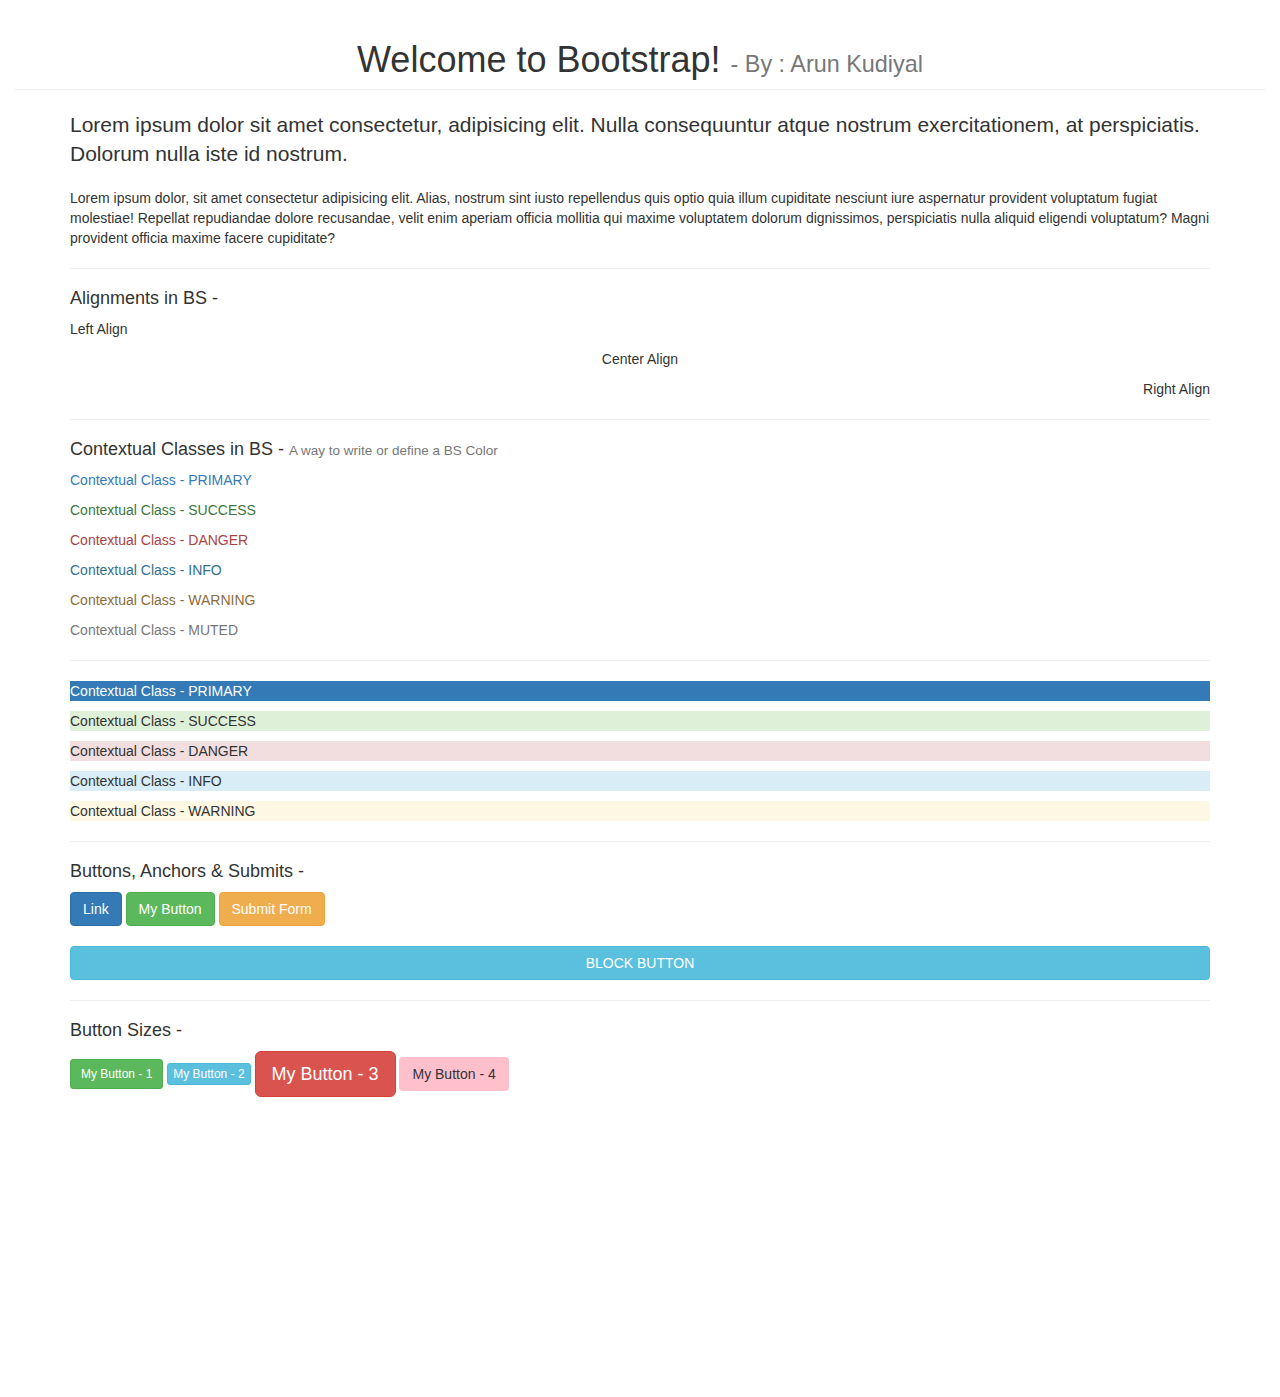
==== Bootstrap/index.html @ 6773e2a3 "Intro to BS - containers, contectual classes, buttons & button-sizes" ====
<!DOCTYPE html>
<html lang="en">
    <head>
        <meta charset="UTF-8">
        <meta http-equiv="X-UA-Compatible" content="IE=edge">
        <meta name="viewport" content="width=device-width, initial-scale=1.0">

        <!-- Way - 1: Download and include CSS usink <link /> -->
        <!-- <link rel="stylesheet" href="./bootstrap-3.3.7-dist/css/bootstrap.min.css"> -->

        <!-- Way - 2: Using Bootstrap CDN (Content Delivery Network) -->
        <link rel="stylesheet" href="https://cdn.jsdelivr.net/npm/bootstrap@3.3.7/dist/css/bootstrap.min.css" integrity="sha384-BVYiiSIFeK1dGmJRAkycuHAHRg32OmUcww7on3RYdg4Va+PmSTsz/K68vbdEjh4u" crossorigin="anonymous">
        <title>My BS Document</title>
    </head>
    <body>
        <!-- BS is styling framework which gives you a pre-written CSS (bootstrap.min.css), which can be included in you HTML document -->

        <!-- 1. Containisation -> 1. container  2. container-fluid -->
        <div class="container-fluid">
            <h1 class="page-header text-center">Welcome to Bootstrap! <small> - By : Arun Kudiyal</small> </h1>
        </div>
        
        <div class="container">
            <p class="lead">Lorem ipsum dolor sit amet consectetur, adipisicing elit. Nulla consequuntur atque nostrum exercitationem, at perspiciatis. Dolorum nulla iste id nostrum.</p>

            <p>Lorem ipsum dolor, sit amet consectetur adipisicing elit. Alias, nostrum sint iusto repellendus quis optio quia illum cupiditate nesciunt iure aspernatur provident voluptatum fugiat molestiae! Repellat repudiandae dolore recusandae, velit enim aperiam officia mollitia qui maxime voluptatem dolorum dignissimos, perspiciatis nulla aliquid eligendi voluptatum? Magni provident officia maxime facere cupiditate?</p>

            <hr />

            <h4>Alignments in BS - </h4>
            <p class="text-left">Left Align</p>
            <p class="text-center">Center Align</p>
            <p class="text-right">Right Align</p>

            <hr />

            <h4>Contextual Classes in BS - <small>A way to write or define a BS Color</small> </h4>
            <p class="text-primary">Contextual Class - PRIMARY</p>
            <p class="text-success">Contextual Class - SUCCESS</p>
            <p class="text-danger">Contextual Class - DANGER</p>
            <p class="text-info">Contextual Class - INFO</p>
            <p class="text-warning">Contextual Class - WARNING</p>
            <p class="text-muted">Contextual Class - MUTED</p>
            <hr />

            <p class="bg-primary">Contextual Class - PRIMARY</p>
            <p class="bg-success">Contextual Class - SUCCESS</p>
            <p class="bg-danger">Contextual Class - DANGER</p>
            <p class="bg-info">Contextual Class - INFO</p>
            <p class="bg-warning">Contextual Class - WARNING</p>
            <!-- NOT FOR BG - <p class="bg-muted">Contextual Class - MUTED</p> -->
            <hr />

            <h4>Buttons, Anchors & Submits - </h4>
            <a class="btn btn-primary" href="#">Link</a>
            <button class="btn btn-success">My Button</button>
            <input class="btn btn-warning" type="submit" value="Submit Form"> <br /> <br />
            <button class="btn btn-block btn-info">BLOCK BUTTON</button>

            <hr />

            <h4>Button Sizes - </h4>
            <button class="btn btn-success btn-sm">My Button - 1</button>
            <button class="btn btn-info btn-xs">My Button - 2</button>
            <button class="btn btn-danger btn-lg">My Button - 3</button>
            <button class="btn" style="background-color: pink;">My Button - 4</button>

            <div style="height: 300px;"></div>
        </div>
    </body>
</html>
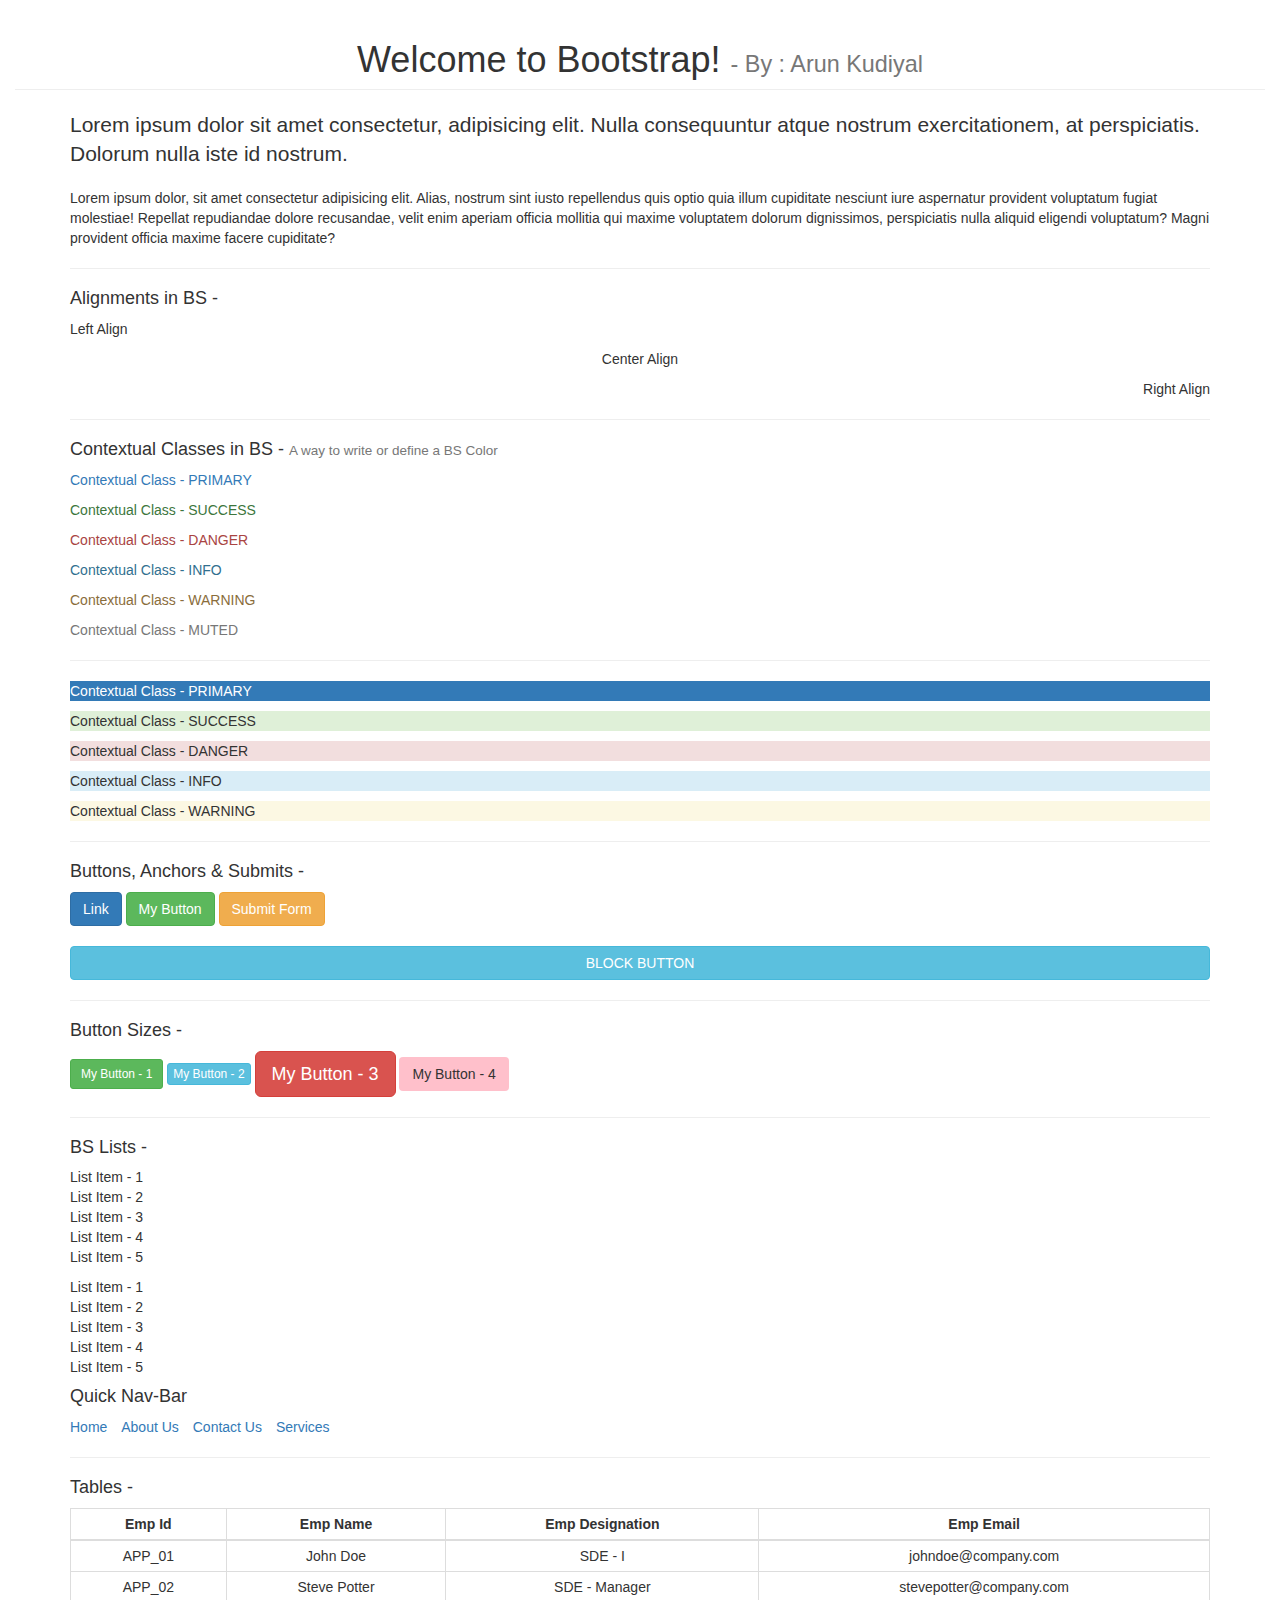
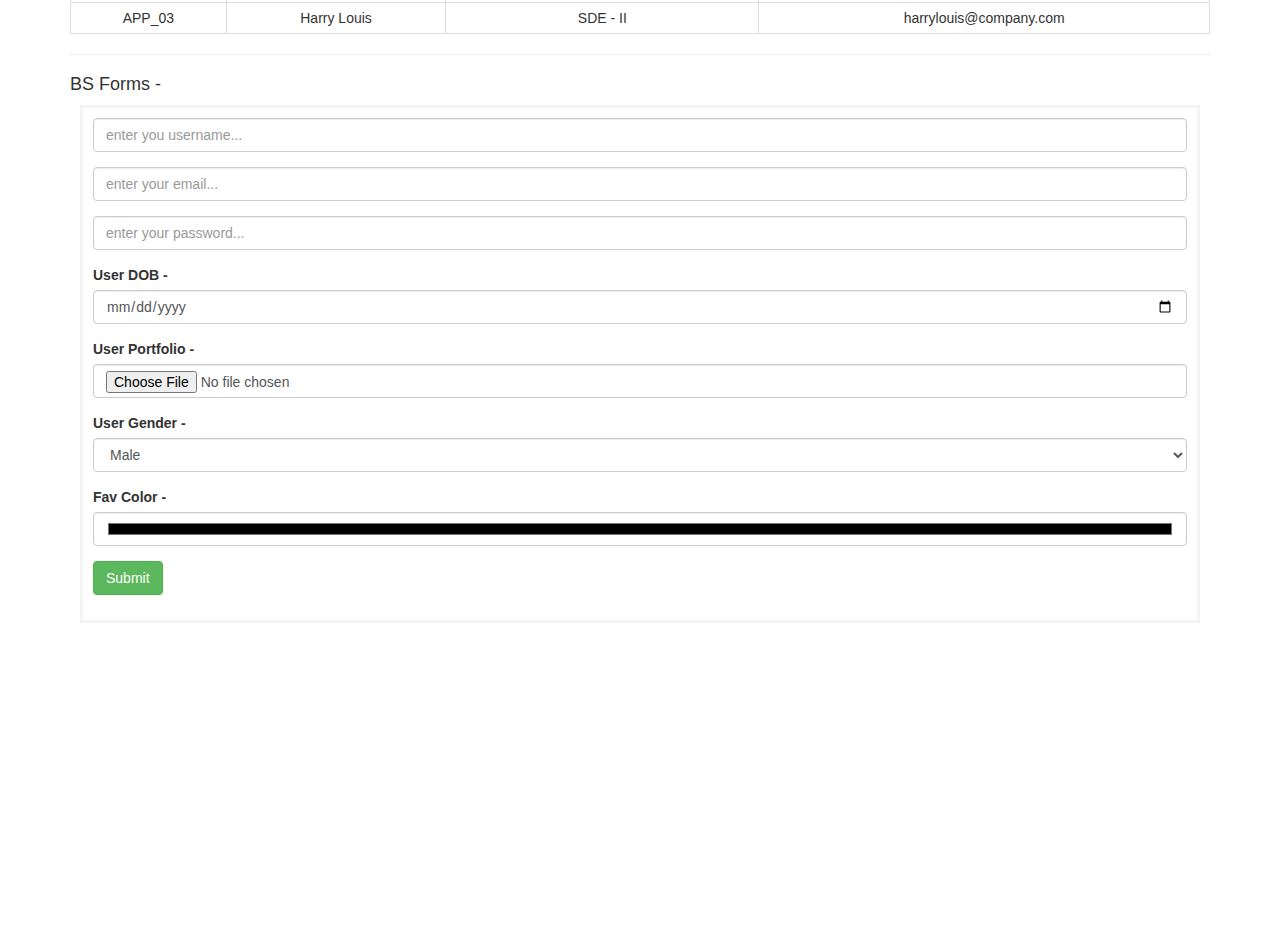
==== commit 9bda2280: "BS Lists, BS Forms & BS Tables" ====
--- a/Bootstrap/index.html
+++ b/Bootstrap/index.html
@@ -65,6 +65,126 @@
             <button class="btn btn-danger btn-lg">My Button - 3</button>
             <button class="btn" style="background-color: pink;">My Button - 4</button>
 
+            <hr />
+
+            <h4>BS Lists -</h4>
+            <ul class="list-unstyled">
+                <li>List Item - 1</li>
+                <li>List Item - 2</li>
+                <li>List Item - 3</li>
+                <li>List Item - 4</li>
+                <li>List Item - 5</li>
+            </ul>
+
+            <ol class="list-unstyled">
+                <li>List Item - 1</li>
+                <li>List Item - 2</li>
+                <li>List Item - 3</li>
+                <li>List Item - 4</li>
+                <li>List Item - 5</li>
+            </ol>
+
+            <h4>Quick Nav-Bar</h4>
+            <ul class="list-unstyled list-inline">
+                <li> <a href="#">Home</a> </li>
+                <li> <a href="#">About Us</a> </li>
+                <li> <a href="#">Contact Us</a> </li>
+                <li> <a href="#">Services</a> </li>
+            </ul>
+
+            <hr />
+
+            <h4>Tables -</h4>
+            <table class="table table-bordered table-condensed table-hover">
+                <!-- Table Heading -->
+                <thead>
+                    <!-- Table Head -->
+                    <th class="text-center">Emp Id</th>
+                    <th class="text-center">Emp Name</th>
+                    <th class="text-center">Emp Designation</th>
+                    <th class="text-center">Emp Email</th>
+                </thead>
+    
+                <!-- Table Body -->
+                <tbody>
+                    <!-- Row - 1 - Table Row -->
+                    <tr>
+                        <!-- Table Data -->
+                        <td class="text-center">APP_01</td>
+                        <td class="text-center">John Doe</td>
+                        <td class="text-center">SDE - I</td>
+                        <td class="text-center">johndoe@company.com</td>
+                    </tr>
+    
+                    <!-- Row - 2 - Table Row -->
+                    <tr>
+                        <!-- Table Data -->
+                        <td class="text-center">APP_02</td>
+                        <td class="text-center">Steve Potter</td>
+                        <td class="text-center">SDE - Manager</td>
+                        <td class="text-center">stevepotter@company.com</td>
+                    </tr>
+    
+                    <!-- Row - 2 - Table Row -->
+                    <tr>
+                        <!-- Table Data -->
+                        <td class="text-center">APP_03</td>
+                        <td class="text-center">Harry Louis</td>
+                        <td class="text-center">SDE - II</td>
+                        <td class="text-center">harrylouis@company.com</td>
+                    </tr>
+                </tbody>
+            </table>
+
+            <hr />
+
+            <h4>BS Forms - </h4>
+            <form style="border: 3px solid #f4f4f4; padding: 10px; margin: 10px;" >
+                <!-- Collect information / data from the user -->
+                <!-- <label>Username - </label> -->
+                <div class="form-group">
+                    <input class="form-control" id="name" name="user-name" type="text" placeholder="enter you username..." />
+                </div>
+    
+                <!-- <label>User Email - </label> -->
+                <div class="form-group">
+                    <input class="form-control" id="email" name="user-email" type="email" placeholder="enter your email..." />
+                </div>
+    
+                <!-- <label>User Password - </label> -->
+                <div class="form-group">
+                    <input class="form-control" id="password" name="user-password" type="password" placeholder="enter your password..." />
+                </div>
+    
+                <div class="form-group">
+                    <label>User DOB - </label>
+                    <input class="form-control" id="dob" name="user-dob" type="date" />
+                </div>
+    
+                <div class="form-group">
+                    <label>User Portfolio - </label>
+                    <input class="form-control" name="user-file" type="file" />
+                </div>
+    
+                <div class="form-group">
+                    <label>User Gender - </label>
+                    <select class="form-control" id="gender">
+                        <option>Male</option>
+                        <option>Female</option>
+                        <option>Other</option>
+                    </select>
+                </div>
+    
+                <div class="form-group">
+                    <label>Fav Color - </label>
+                    <input class="form-control" id="color" type="color" >
+                </div>
+
+                <div class="form-group">
+                    <input class="btn btn-success" id="submit-btn" type="submit" />
+                </div>
+            </form>
+
             <div style="height: 300px;"></div>
         </div>
     </body>
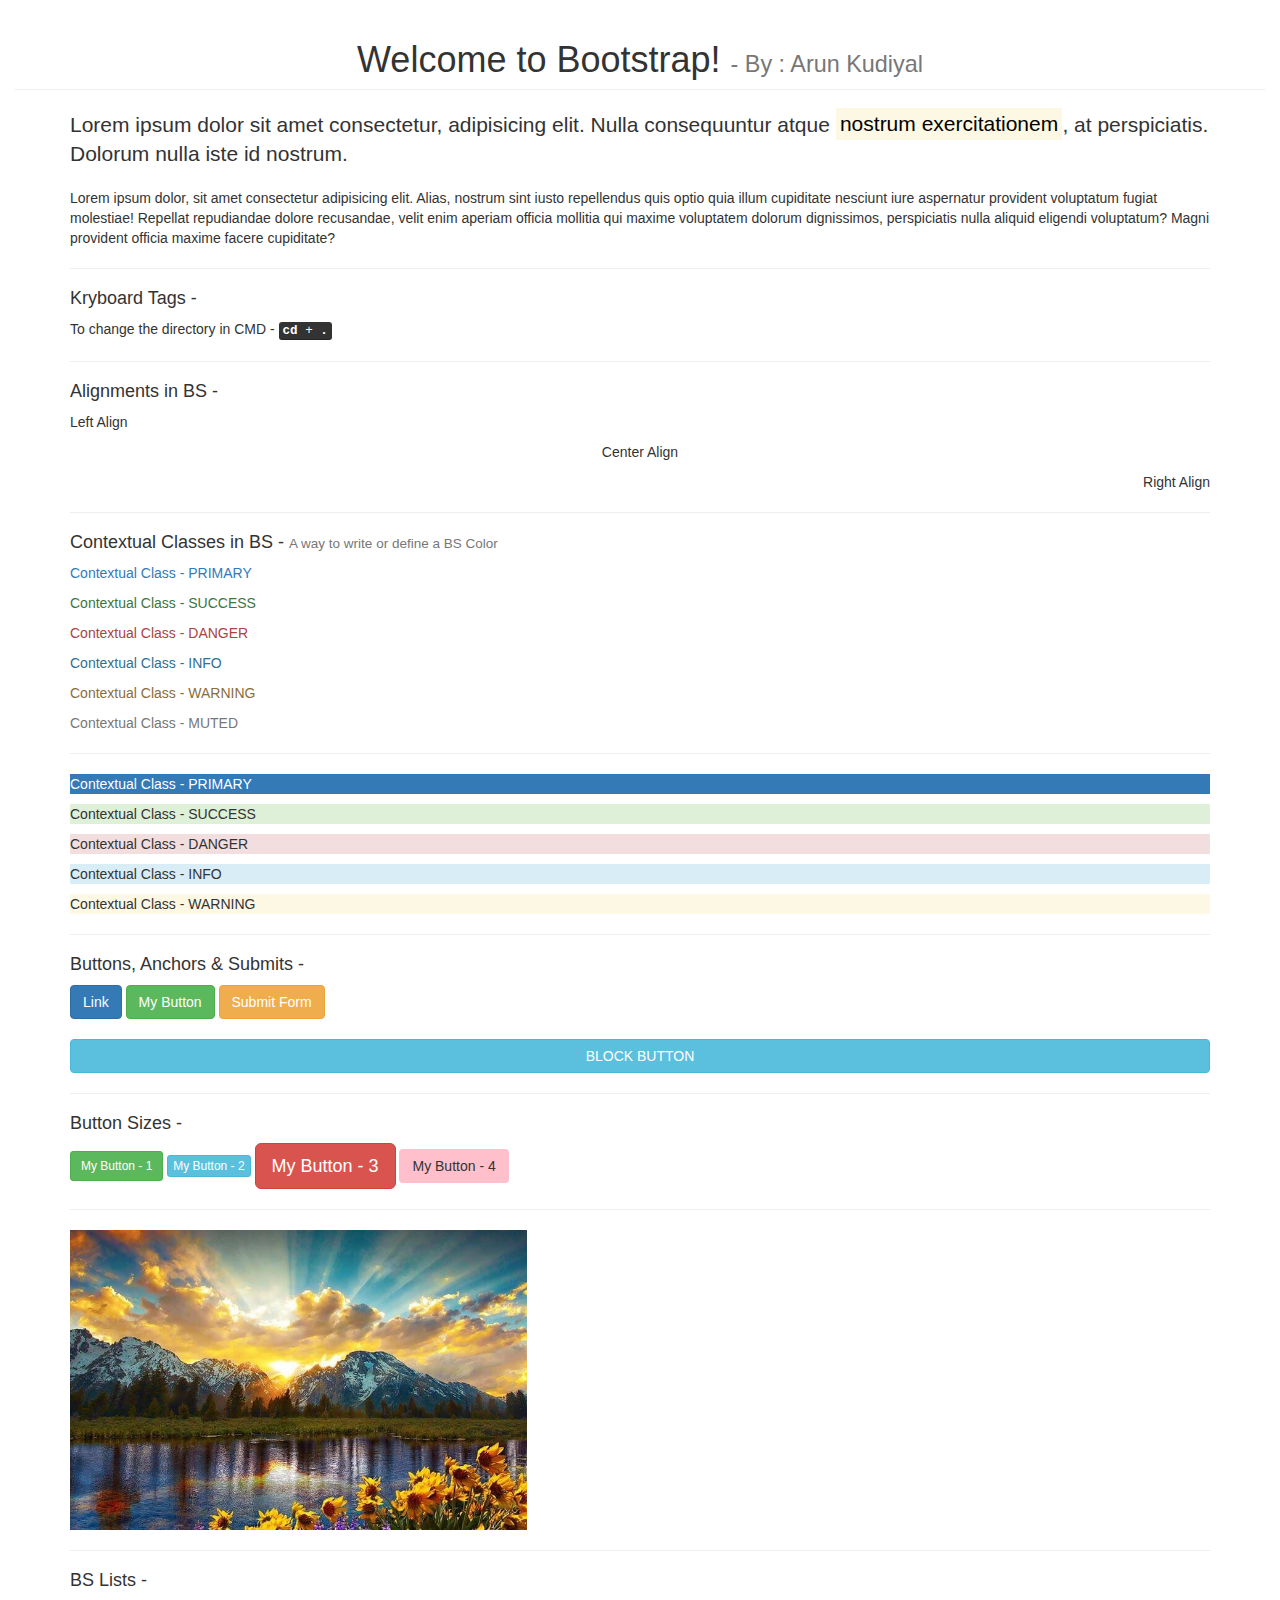
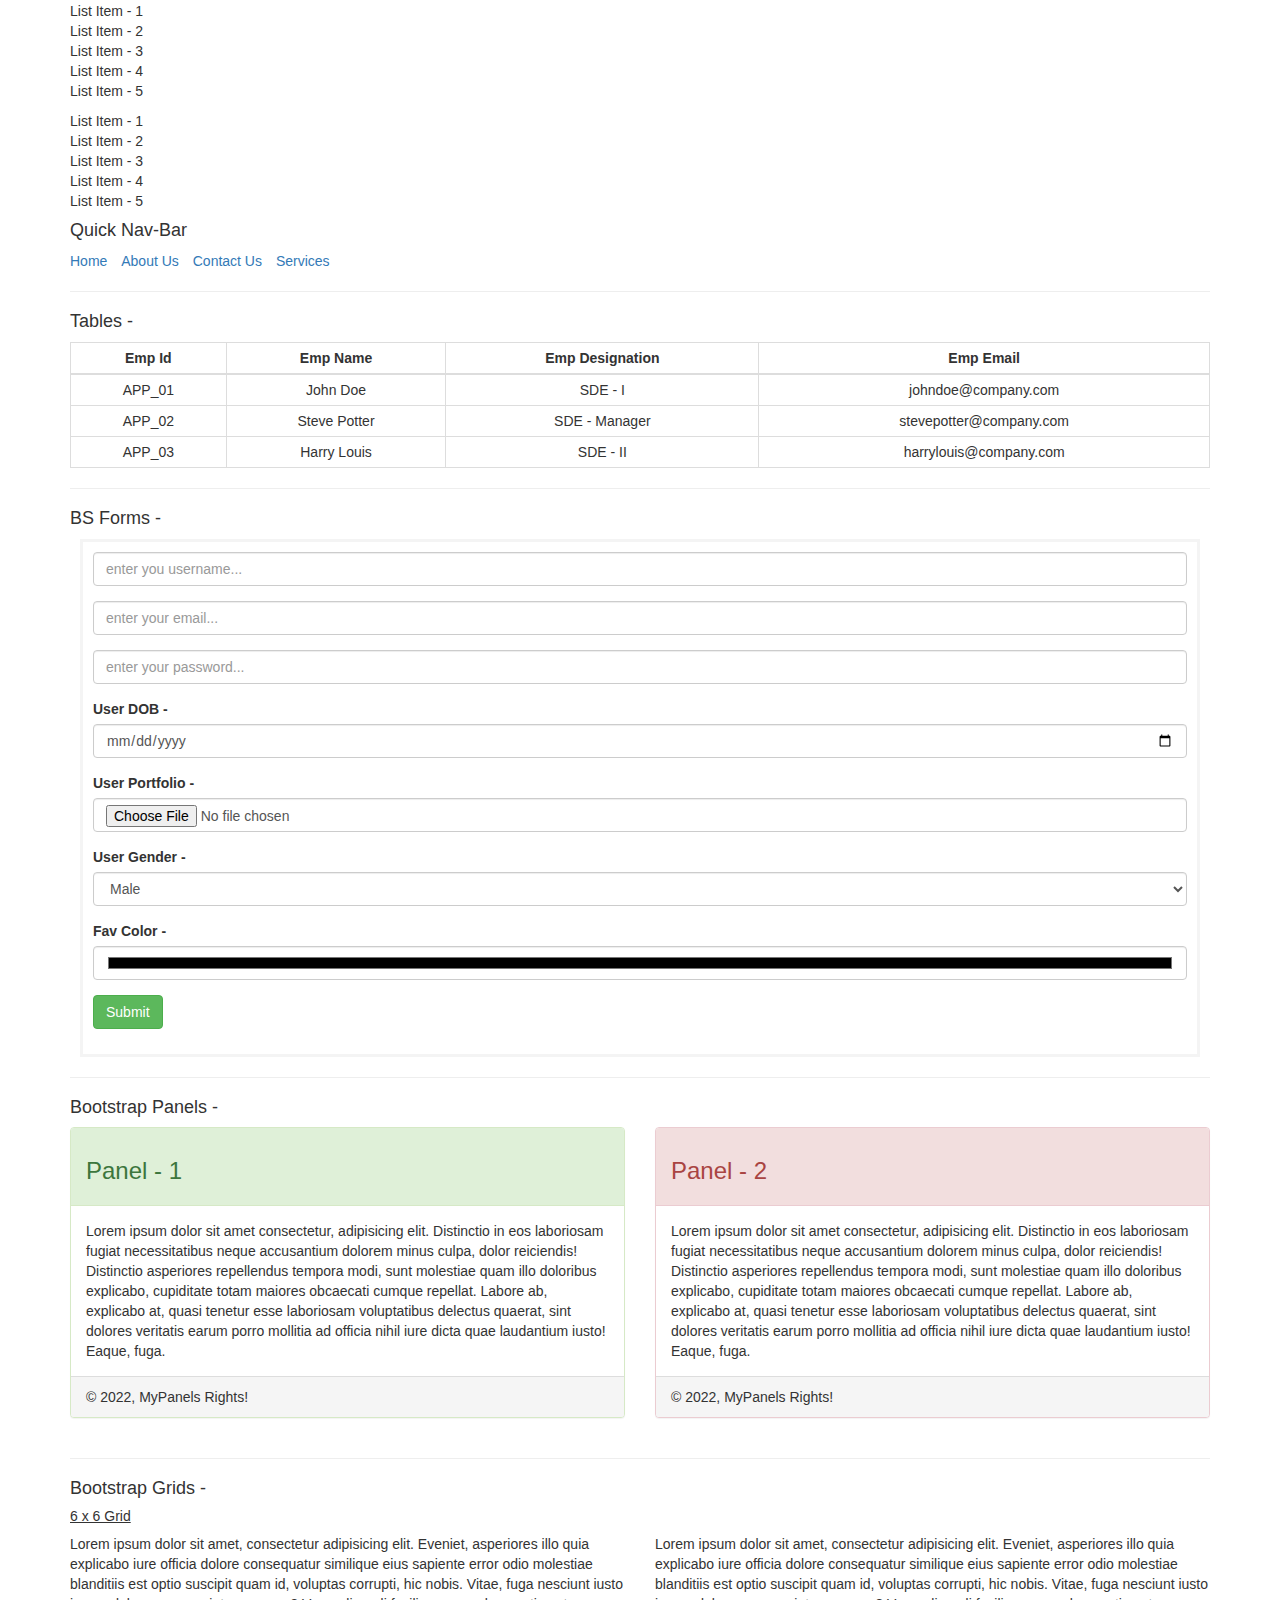
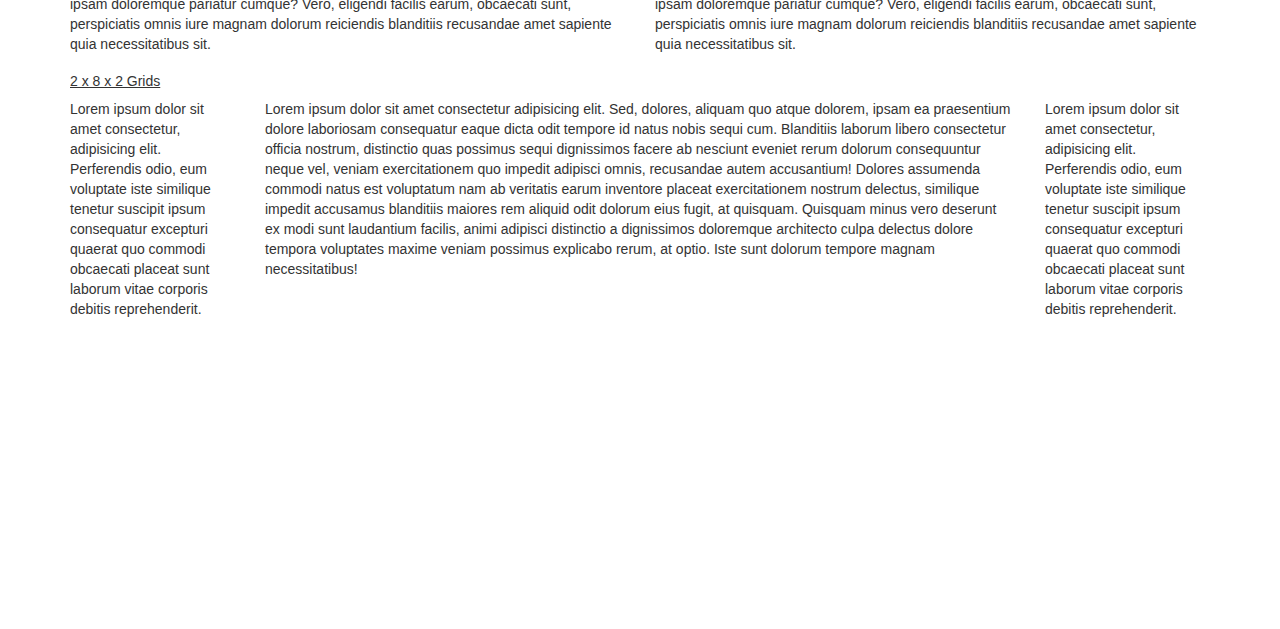
==== commit 26e23f08: "BS Panel & BS Grids + <mark> & <kbd>" ====
--- a/Bootstrap/index.html
+++ b/Bootstrap/index.html
@@ -10,6 +10,8 @@
 
         <!-- Way - 2: Using Bootstrap CDN (Content Delivery Network) -->
         <link rel="stylesheet" href="https://cdn.jsdelivr.net/npm/bootstrap@3.3.7/dist/css/bootstrap.min.css" integrity="sha384-BVYiiSIFeK1dGmJRAkycuHAHRg32OmUcww7on3RYdg4Va+PmSTsz/K68vbdEjh4u" crossorigin="anonymous">
+
+        <link rel="sty" />
         <title>My BS Document</title>
     </head>
     <body>
@@ -21,9 +23,13 @@
         </div>
         
         <div class="container">
-            <p class="lead">Lorem ipsum dolor sit amet consectetur, adipisicing elit. Nulla consequuntur atque nostrum exercitationem, at perspiciatis. Dolorum nulla iste id nostrum.</p>
+            <p class="lead">Lorem ipsum dolor sit amet consectetur, adipisicing elit. Nulla consequuntur atque <mark>nostrum exercitationem</mark>, at perspiciatis. Dolorum nulla iste id nostrum.</p>
 
             <p>Lorem ipsum dolor, sit amet consectetur adipisicing elit. Alias, nostrum sint iusto repellendus quis optio quia illum cupiditate nesciunt iure aspernatur provident voluptatum fugiat molestiae! Repellat repudiandae dolore recusandae, velit enim aperiam officia mollitia qui maxime voluptatem dolorum dignissimos, perspiciatis nulla aliquid eligendi voluptatum? Magni provident officia maxime facere cupiditate?</p>
+
+            <hr />
+            <h4>Kryboard Tags - </h4>
+            <p> To change the directory in CMD - <kbd><kbd>cd</kbd> + <kbd>.</kbd></kbd> </p>
 
             <hr />
 
@@ -64,6 +70,10 @@
             <button class="btn btn-info btn-xs">My Button - 2</button>
             <button class="btn btn-danger btn-lg">My Button - 3</button>
             <button class="btn" style="background-color: pink;">My Button - 4</button>
+
+            <hr />
+
+            <div style="height: 300px; width: 75%; background: url('../HTML/assets/images/my_image.jpg'); background-size: contain; background-repeat: no-repeat;" id="my-img-container"></div>
 
             <hr />
 
@@ -185,6 +195,73 @@
                 </div>
             </form>
 
+            <hr />
+
+            <h4>Bootstrap Panels - </h4>
+            <div class="row">
+                <div class="col-xs-6">
+                    <div class="panel panel-success">
+                        <!-- Panel Header -->
+                        <div class="panel-heading">
+                            <h3>Panel - 1</h3>
+                        </div>
+                        <!-- Panel Body -->
+                        <div class="panel-body">
+                            Lorem ipsum dolor sit amet consectetur, adipisicing elit. Distinctio in eos laboriosam fugiat necessitatibus neque accusantium dolorem minus culpa, dolor reiciendis! Distinctio asperiores repellendus tempora modi, sunt molestiae quam illo doloribus explicabo, cupiditate totam maiores obcaecati cumque repellat. Labore ab, explicabo at, quasi tenetur esse laboriosam voluptatibus delectus quaerat, sint dolores veritatis earum porro mollitia ad officia nihil iure dicta quae laudantium iusto! Eaque, fuga.
+                        </div>
+                        <!-- Panel Footer -->
+                        <div class="panel-footer">
+                            &copy; 2022, MyPanels Rights!
+                        </div>
+                    </div>
+                </div>
+                <div class="col-xs-6">
+                    <div class="panel panel-danger">
+                        <!-- Panel Header -->
+                        <div class="panel-heading">
+                            <h3>Panel - 2</h3>
+                        </div>
+                        <!-- Panel Body -->
+                        <div class="panel-body">
+                            Lorem ipsum dolor sit amet consectetur, adipisicing elit. Distinctio in eos laboriosam fugiat necessitatibus neque accusantium dolorem minus culpa, dolor reiciendis! Distinctio asperiores repellendus tempora modi, sunt molestiae quam illo doloribus explicabo, cupiditate totam maiores obcaecati cumque repellat. Labore ab, explicabo at, quasi tenetur esse laboriosam voluptatibus delectus quaerat, sint dolores veritatis earum porro mollitia ad officia nihil iure dicta quae laudantium iusto! Eaque, fuga.
+                        </div>
+                        <!-- Panel Footer -->
+                        <div class="panel-footer">
+                            &copy; 2022, MyPanels Rights!
+                        </div>
+                    </div>
+                </div>
+            </div>
+
+            <hr />
+
+            <h4>Bootstrap Grids - </h4>
+            <!-- Total Page -> 12 cols -->
+            <!-- 2 divs -> each div -> 6 cols -->
+            <!-- Grid Sizes - sm (small), xs (extra-small), md (medium), lg (large) -->
+            <h5> <u>6 x 6 Grid</u> </h5>
+            <div class="row">
+                <div class="col-xs-6">
+                    <p>Lorem ipsum dolor sit amet, consectetur adipisicing elit. Eveniet, asperiores illo quia explicabo iure officia dolore consequatur similique eius sapiente error odio molestiae blanditiis est optio suscipit quam id, voluptas corrupti, hic nobis. Vitae, fuga nesciunt iusto ipsam doloremque pariatur cumque? Vero, eligendi facilis earum, obcaecati sunt, perspiciatis omnis iure magnam dolorum reiciendis blanditiis recusandae amet sapiente quia necessitatibus sit.</p>
+                </div>
+                <div class="col-xs-6">
+                    <p>Lorem ipsum dolor sit amet, consectetur adipisicing elit. Eveniet, asperiores illo quia explicabo iure officia dolore consequatur similique eius sapiente error odio molestiae blanditiis est optio suscipit quam id, voluptas corrupti, hic nobis. Vitae, fuga nesciunt iusto ipsam doloremque pariatur cumque? Vero, eligendi facilis earum, obcaecati sunt, perspiciatis omnis iure magnam dolorum reiciendis blanditiis recusandae amet sapiente quia necessitatibus sit.</p>
+                </div>
+            </div>
+
+            <h5> <u>2 x 8 x 2 Grids</u> </h5>
+            <div class="row">
+                <div class="col-lg-2">
+                    <p>Lorem ipsum dolor sit amet consectetur, adipisicing elit. Perferendis odio, eum voluptate iste similique tenetur suscipit ipsum consequatur excepturi quaerat quo commodi obcaecati placeat sunt laborum vitae corporis debitis reprehenderit.</p>
+                </div>
+                <div class="col-lg-8">
+                    Lorem ipsum dolor sit amet consectetur adipisicing elit. Sed, dolores, aliquam quo atque dolorem, ipsam ea praesentium dolore laboriosam consequatur eaque dicta odit tempore id natus nobis sequi cum. Blanditiis laborum libero consectetur officia nostrum, distinctio quas possimus sequi dignissimos facere ab nesciunt eveniet rerum dolorum consequuntur neque vel, veniam exercitationem quo impedit adipisci omnis, recusandae autem accusantium! Dolores assumenda commodi natus est voluptatum nam ab veritatis earum inventore placeat exercitationem nostrum delectus, similique impedit accusamus blanditiis maiores rem aliquid odit dolorum eius fugit, at quisquam. Quisquam minus vero deserunt ex modi sunt laudantium facilis, animi adipisci distinctio a dignissimos doloremque architecto culpa delectus dolore tempora voluptates maxime veniam possimus explicabo rerum, at optio. Iste sunt dolorum tempore magnam necessitatibus!
+                </div>
+                <div class="col-lg-2">
+                    <p>Lorem ipsum dolor sit amet consectetur, adipisicing elit. Perferendis odio, eum voluptate iste similique tenetur suscipit ipsum consequatur excepturi quaerat quo commodi obcaecati placeat sunt laborum vitae corporis debitis reprehenderit.</p>
+                </div>
+            </div>
+
             <div style="height: 300px;"></div>
         </div>
     </body>
